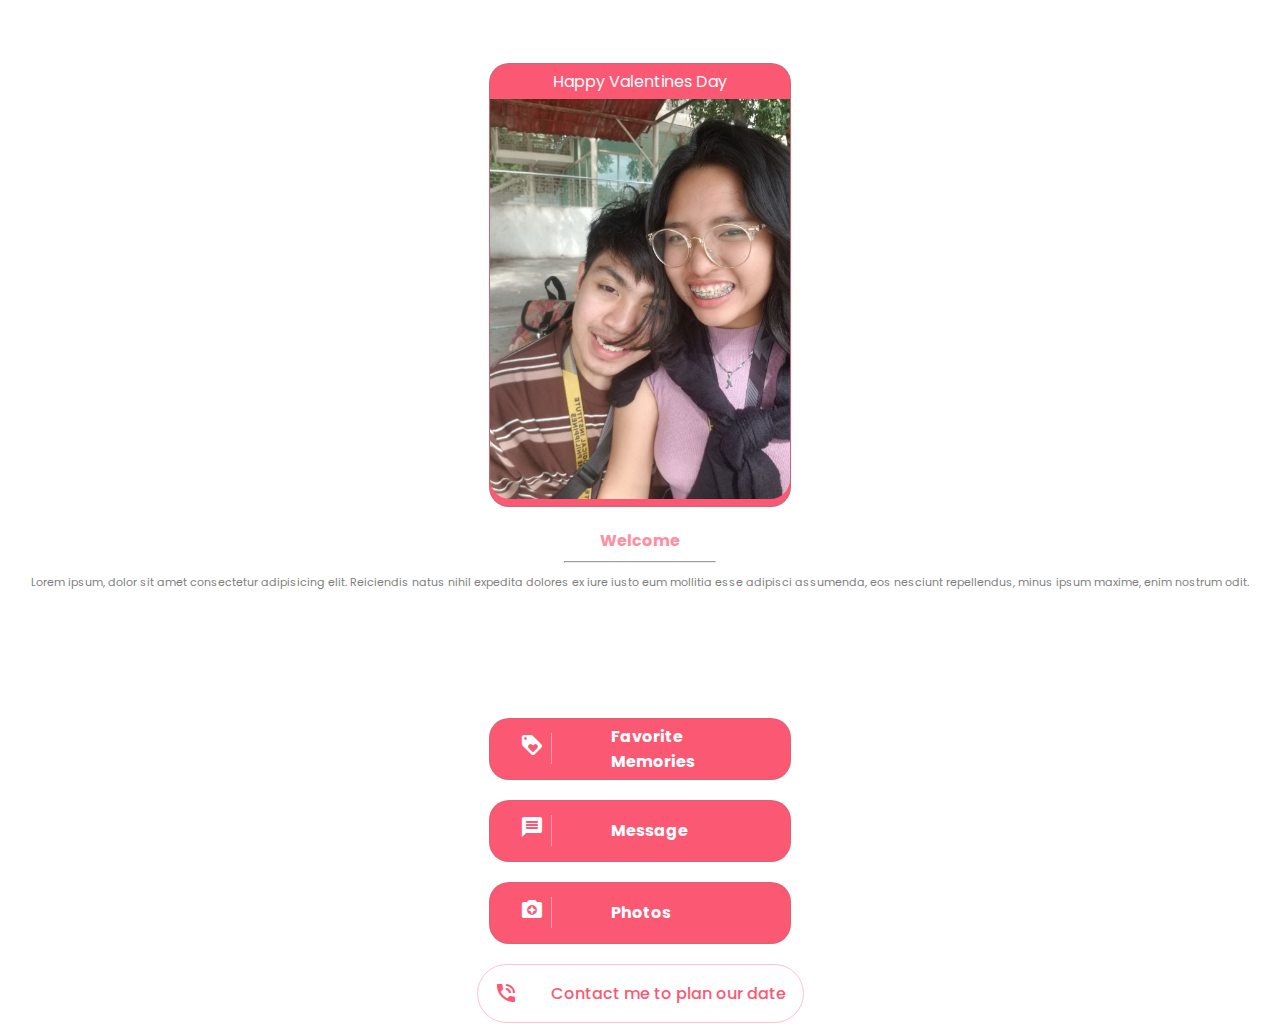
==== index.html @ fd5e3fd7 "Add files via upload" ====
<!DOCTYPE html>
<html lang="en">
<head>
    <meta charset="UTF-8">
    <meta name="viewport" content="width=device-width, initial-scale=1.0">
    <link rel="stylesheet" href="main.css">
    <link href="https://fonts.googleapis.com/css2?family=Poppins:wght@100;200;300;400;600;700&display=swap" rel="stylesheet">
    <link href="https://fonts.googleapis.com/icon?family=Material+Icons" rel="stylesheet">
    <title>Document</title>
</head>
<style>
    .img-container{
        margin-top: 5%;
border: 1px solid rgba(128, 128, 128, 0.402);
background-color: rgb(251, 88, 115);
height: fit-content;
padding: 0% ;
    }

    img{
        border-radius:  0px 0px 20px 20px;
    }

   .img-container p{
        font-size: 16px;
        color: rgb(255, 255, 255);
        margin: 5px auto 5px auto;
        
    }
</style>
<body>
    
<div class="greeting-container">

   
</div>

<div class="img-container">
    <p>Happy Valentines Day</p>
    <img src="front.jpg" alt="">
    
   
</div>
<h4>Welcome</h4>
<hr>
<p>Lorem ipsum, dolor sit amet consectetur adipisicing elit. Reiciendis natus nihil expedita dolores ex iure iusto eum mollitia esse adipisci assumenda, eos nesciunt repellendus, minus ipsum maxime, enim nostrum odit.</p>

<div class="option-container">

    <a href="memories.html">
        <div class="option">
    
            <div class="logo"> <i class="material-icons">loyalty</i></div>
            <div class="title">Favorite Memories</div>
        </div>
    </a>
    <a href="message.html">
        <div class="option">
    
            <div class="logo"> <i class="material-icons">message</i></div>
            <div class="title">Message</div>
        </div>
    </a>
    <a href="photo.html">
        <div class="option">
    
            <div class="logo"> <i class="material-icons">camera_enhance</i></div>
            <div class="title">Photos</div>
        </div>
    </a>
</div>

<a href="https://m.me/aven.darold.s.buena" style="font-weight: 500;">
    <div class="message-container">
    
        <i class="material-icons">phone_in_talk</i>
        <p id="message">Contact me to plan our date</p>
    
    </div>
</a>


</body>
</html>
---- main.css ----
body
{
    font-family: 'Poppins', sans-serif;
}

.greeting-container{
    background-color: rgb(251, 88, 115);
    color: white;
    border-radius: 10px;
    text-align: center;
    width: 300px;
    margin: auto;
}

.img-container{
    margin: auto;
    width: fit-content;
   
    text-align: center;
    border-radius: 20px;
    height: fit-content;
}

#label{

    margin: 0 auto;
}
img{
    width: 300px;
    height: auto;
border-radius: 20px;
 
    
}

p{
    color: grey;
    text-align: center;
    font-size: 11px;
}

h4{
    text-align: center;
    margin-bottom: 5px;
    color: rgb(255, 142, 161);
}
hr{
    color: pink;
    width: 150px;
}

.title {
text-align: left;
width: 50%;
}


.logo{
    margin-right: 0;
    border-right: 1px solid rgba(255, 255, 255, 0.452);
    padding-right: 7px;
}
.logo i{
  
    color: rgb(255, 255, 255);
    margin-bottom: 0;
}
.option{
  display: flex;
  width: 300px;
  font-family: 'Poppins', sans-serif;
  justify-content: space-around;
  border: 1px solid rgba(128, 128, 128, 0.226);
  border-radius: 20px;
  margin: auto;
  height: 60px;
  align-items: center;
  margin-bottom: 20px;
background-color:rgb(251, 88, 115);
    
  
  

}

#message{
    color: rgb(251, 88, 115);
    font-size: 16px;
    font-family: 'Poppins', sans-serif;
}

a{
   text-decoration: none;
    background-color: rgb(251, 88, 115);
        
        color: white;
        font-weight: bold;
       
}
.option-container{
    margin-top: 10%;
}
.a :hover{
   
    transition: .5s;
    transform: scale(1.1);

}

.message-container{
    border: 1px solid pink;
    border-radius: 30px;
    align-items: center;
    display: flex;
    text-align: center;
    margin: auto;
    width: 325px;
    justify-content: center;
    justify-content: space-around;
}

.message-container i{
    color:rgb(251, 88, 115);
}
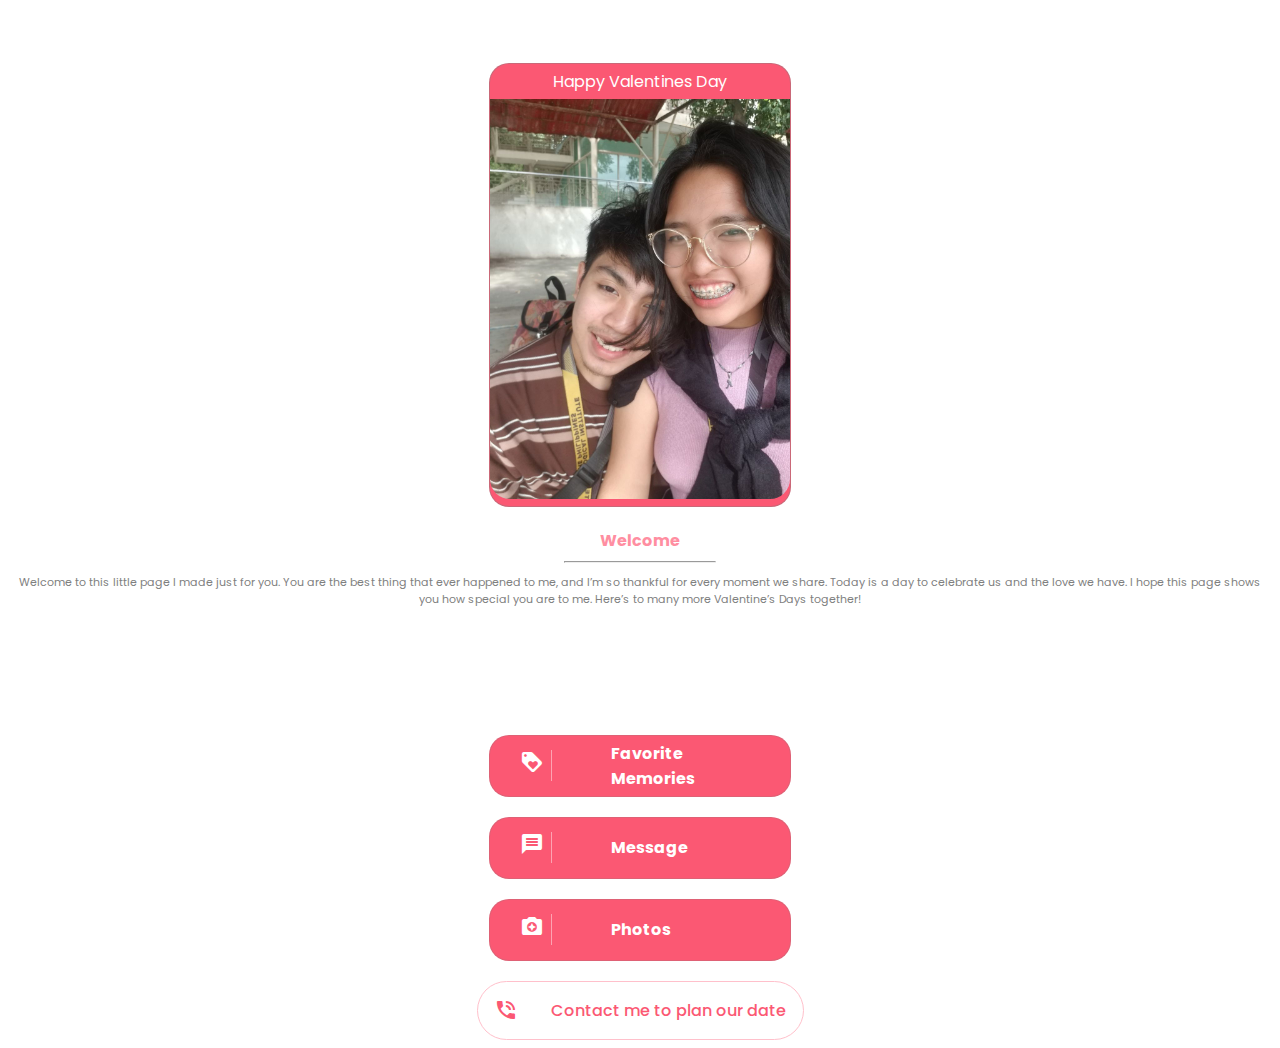
==== commit ded56a68: "Update index.html" ====
--- a/index.html
+++ b/index.html
@@ -6,7 +6,7 @@
     <link rel="stylesheet" href="main.css">
     <link href="https://fonts.googleapis.com/css2?family=Poppins:wght@100;200;300;400;600;700&display=swap" rel="stylesheet">
     <link href="https://fonts.googleapis.com/icon?family=Material+Icons" rel="stylesheet">
-    <title>Document</title>
+    <title>Happy Valentines Day</title>
 </head>
 <style>
     .img-container{
@@ -43,7 +43,7 @@
 </div>
 <h4>Welcome</h4>
 <hr>
-<p>Lorem ipsum, dolor sit amet consectetur adipisicing elit. Reiciendis natus nihil expedita dolores ex iure iusto eum mollitia esse adipisci assumenda, eos nesciunt repellendus, minus ipsum maxime, enim nostrum odit.</p>
+<p>Welcome to this little page I made just for you. You are the best thing that ever happened to me, and I’m so thankful for every moment we share. Today is a day to celebrate us and the love we have. I hope this page shows you how special you are to me. Here’s to many more Valentine’s Days together!</p>
 
 <div class="option-container">
 
@@ -81,4 +81,4 @@
 
 
 </body>
-</html>+</html>
